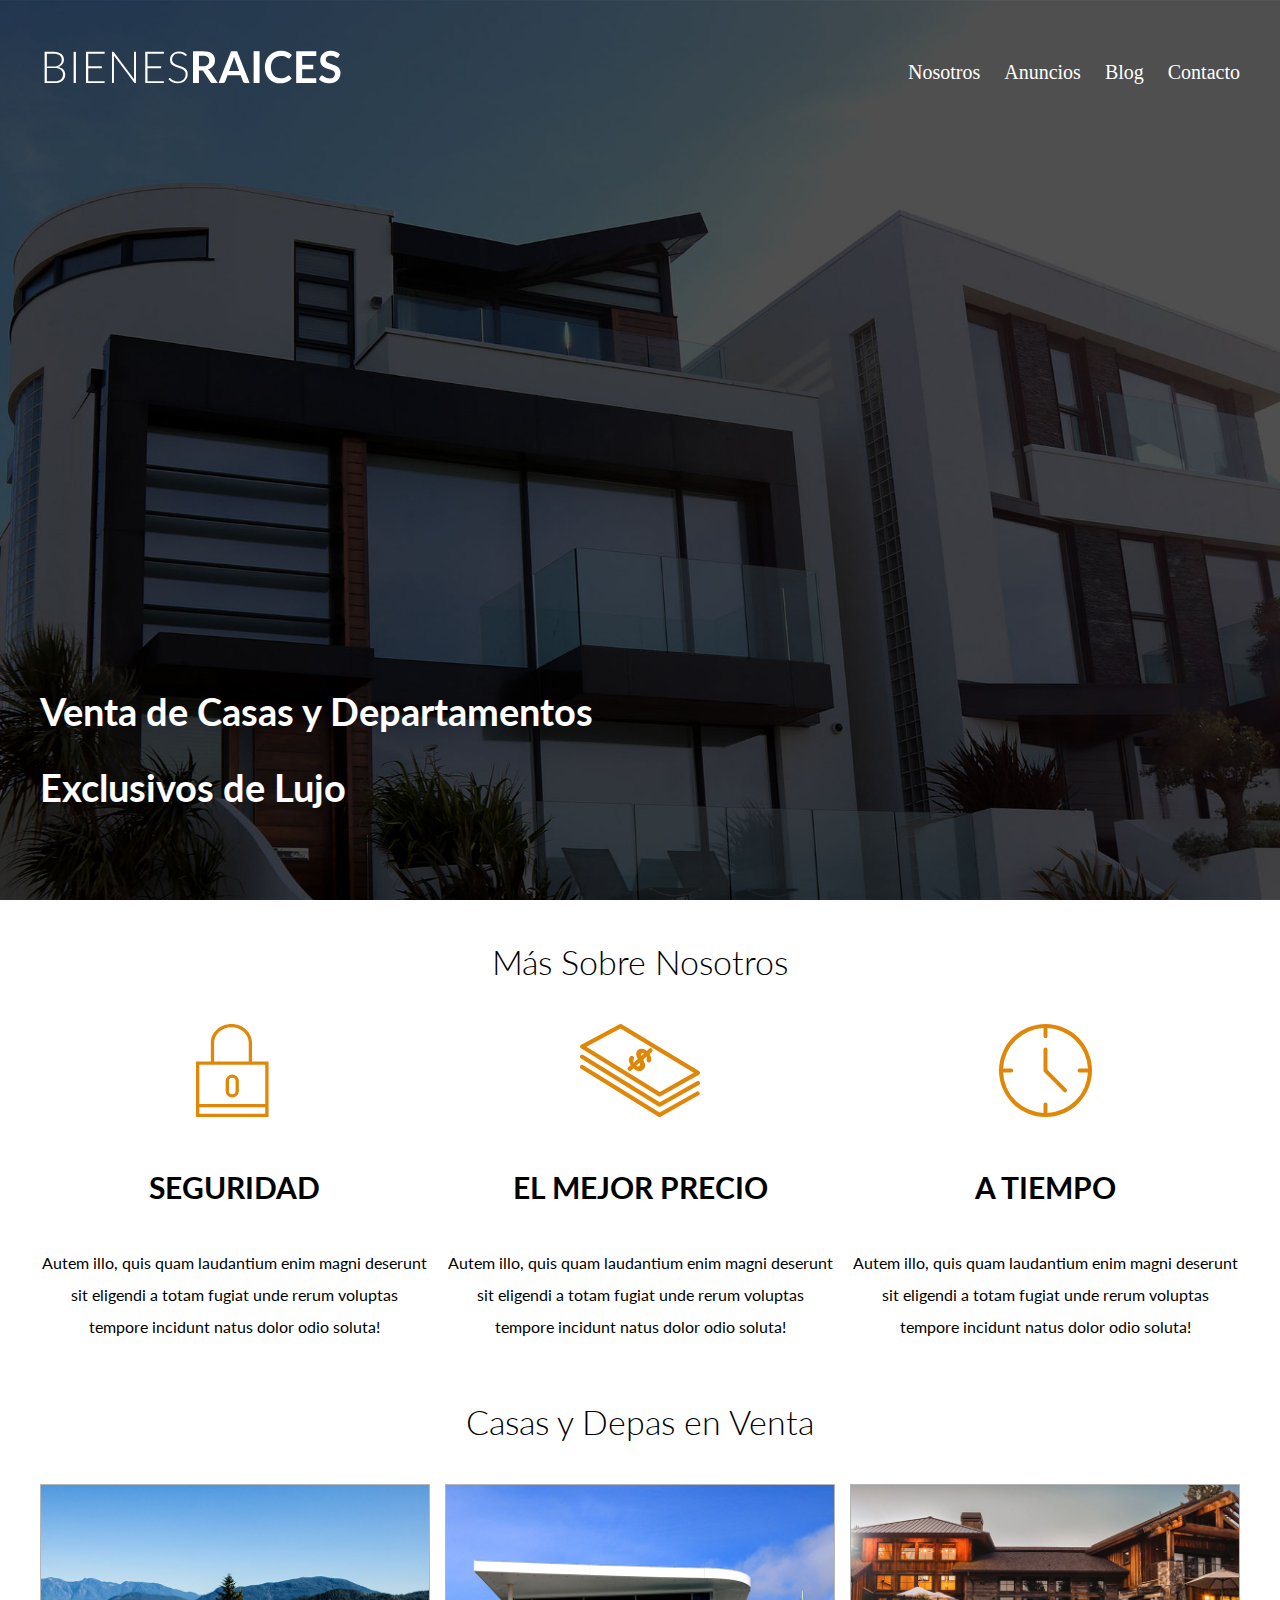
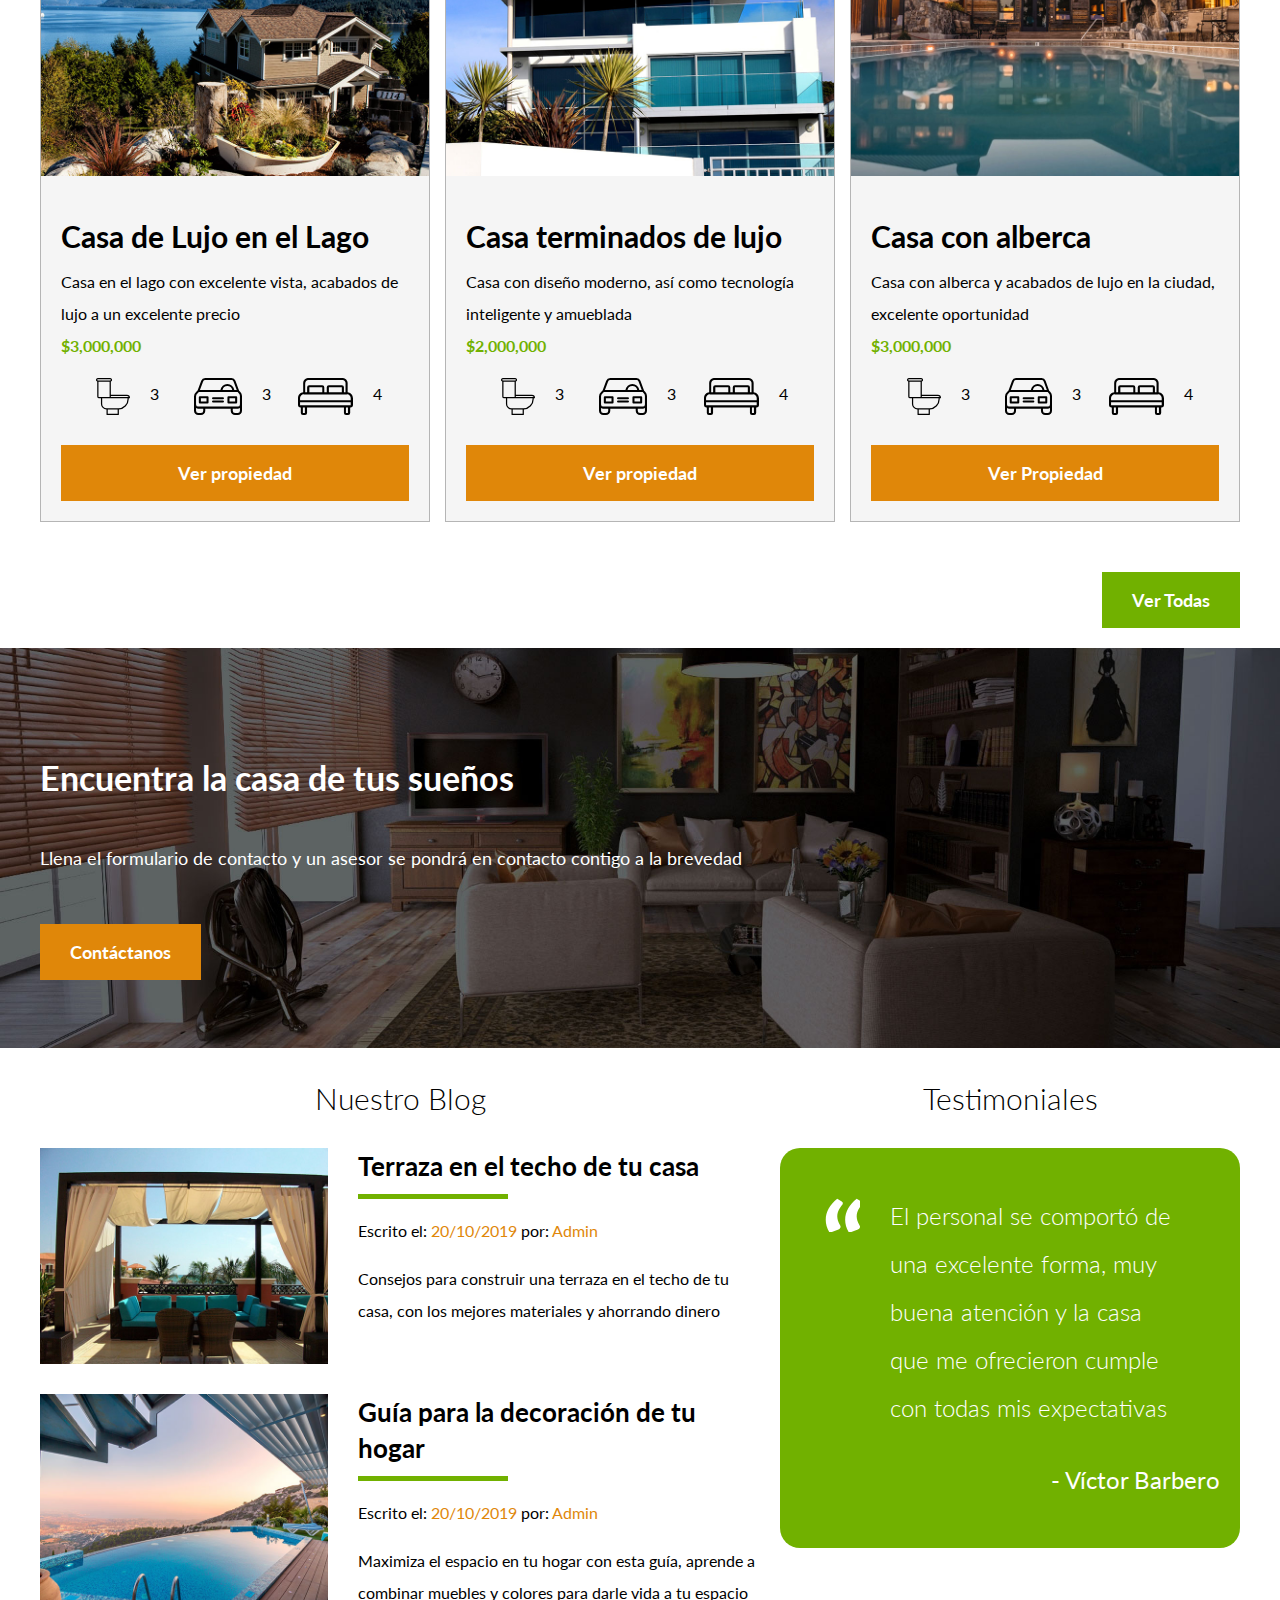
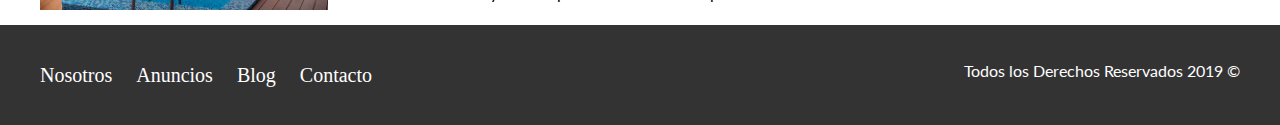
==== index.html @ 07cd65df "Subida inicial" ====
<!DOCTYPE html> 
<html lang="en">
<head>
  <meta charset="UTF-8">
  <meta name="viewport" content="width=device-width,
  initial-scale=1.0">  
  <meta http-equiv="X-UA-Compatible" content="ie=edge">
  <title>Bienes Raices</title>
  <link href="https://fonts.googleapis.com/css2?family=Lato:wght@300;400;700;900
  &display=swap" rel="stylesheet">
  <link rel="stylesheet" href="css/normalize.css">
  <link rel="stylesheet" href="css/styles.css">
</head>
<body>
    
  <header class="site-header inicio">
    <div class="contenedor contenido-header">
      <div class="barra">
        <a href="/">
          <img src="img/logo.svg" alt="Logotipo de Bienes Raices">
        </a>
        
        <nav class="navegacion">
          <a href="nosotros.html">Nosotros</a>
          <a href="anuncios.html">Anuncios</a>
          <a href="blog.html">Blog</a>
          <a href="contacto.html">Contacto</a>
        </nav>
      </div> <!-- barra -->
      <h1>Venta de Casas y Departamentos Exclusivos de Lujo</h1>
    </div> <!-- contenedor -->
  </header>

  <section class="contenedor seccion">
    <h2 class="fw-300 centrar-texto">Más Sobre Nosotros</h2>

    <div class="iconos-nosotros">
      <div class="icono">
        <img src="img/icono1.svg" alt="Icono seguridad">
        <h3>Seguridad</h3>
        <p>Autem illo, quis quam laudantium enim magni deserunt sit eligendi
          a totam fugiat unde rerum voluptas tempore incidunt natus dolor odio soluta!</p>
      </div>

      <div class="icono">
        <img src="img/icono2.svg" alt="Icono Mejor Precio">
        <h3>El Mejor Precio</h3>
        <p>Autem illo, quis quam laudantium enim magni deserunt sit eligendi
          a totam fugiat unde rerum voluptas tempore incidunt natus dolor odio soluta!</p>
      </div>
      
      <div class="icono">
        <img src="img/icono3.svg" alt="Icono A Tiempo">
        <h3>A Tiempo</h3>
        <p>Autem illo, quis quam laudantium enim magni deserunt sit eligendi
          a totam fugiat unde rerum voluptas tempore incidunt natus dolor odio soluta!</p>
      </div>
    </div>
  </section>

  <main class="seccion contenedor">
    <h2 class="fw-300 centrar-texto">Casas y Depas en Venta</h2>

    <div class="contenedor-anuncios">
      <div class="anuncio">
        <img src="img/anuncio1.jpg" alt="Anuncio Casa en el lago">
        <div class="contenido-anuncio">
          <h3>Casa de Lujo en el Lago</h3>
          <p>Casa en el lago con excelente vista, acabados de lujo a un excelente precio
          <p class="precio">$3,000,000</p>

          <ul class="iconos-caracteristicas">
            <li>
              <img src="/img/icono_wc.svg" alt="icono wc">     
              <p>3</p>       
            </li>
            <li>
              <img src="/img/icono_estacionamiento.svg" alt="icono autos">     
              <p>3</p>   
            </li>
            <li>
              <img src="/img/icono_dormitorio.svg" alt="icono habitaciones">     
              <p>4</p>   
            </li>
          </ul>

          <a href="anuncio.html" class="boton boton-amarillo d-block">Ver propiedad</a>
        </div>
      </div>

      <div class="anuncio">
        <img src="img/anuncio2.jpg" alt="Anuncio Casa de lujo">
        <div class="contenido-anuncio">
          <h3>Casa terminados de lujo</h3>
          <p>Casa con diseño moderno, así como tecnología inteligente y amueblada</p>
          <p class="precio">$2,000,000</p>

          <ul class="iconos-caracteristicas">
            <li>
              <img src="/img/icono_wc.svg" alt="icono wc">     
              <p>3</p>       
            </li>
            <li>
              <img src="/img/icono_estacionamiento.svg" alt="icono autos">     
              <p>3</p>   
            </li>
            <li>
              <img src="/img/icono_dormitorio.svg" alt="icono habitaciones">     
              <p>4</p>   
            </li>
          </ul>

          <a href="anuncio.html" class="boton boton-amarillo d-block">Ver propiedad</a>
        </div>
      </div>

      <div class="anuncio">
        <img src="img/anuncio3.jpg" alt="Anuncio Casa con alberca">
        <div class="contenido-anuncio">
          <h3>Casa con alberca</h3>
          <p>Casa con alberca y acabados de lujo en la ciudad, excelente oportunidad</p>
          <p class="precio">$3,000,000</p>

          <ul class="iconos-caracteristicas">
            <li>
              <img src="/img/icono_wc.svg" alt="icono wc">     
              <p>3</p>       
            </li>
            <li>
              <img src="/img/icono_estacionamiento.svg" alt="icono autos">     
              <p>3</p>   
            </li>
            <li>
              <img src="/img/icono_dormitorio.svg" alt="icono habitaciones">     
              <p>4</p>   
            </li>
          </ul>

          <a href="anuncio.html"class="boton boton-amarillo d-block">Ver Propiedad</a>
        </div>
      </div>
    </div> 

    <div class="ver-todas">
      <a href="anuncios.html" class="boton boton-verde">Ver Todas</a>
    </div>
  </main>

  <section class="imagen-contacto">
    <div class="contenedor contenido-contacto">
      <h2>Encuentra la casa de tus sueños</h2>
      <p>Llena el formulario de contacto y un asesor se pondrá en contacto contigo a
        la brevedad</p>
      <a href="contacto.html" class="boton boton-amarillo">Contáctanos</a>
    </div>
  </section>

  <div class="seccion-inferior contenedor">
    <section class="blog">
      <h3 class="centrar-texto fw-300 seccion">Nuestro Blog</h3>

      <article class="entrada-blog">
        <div class="imagen">
          <img src="img/blog1.jpg" alt="Entrada de blog">
        </div>
        <div class="texto-entrada">
          <a href="entrada.html">
            <h4>Terraza en el techo de tu casa</h4>
          </a>
          <p>Escrito el: <span>20/10/2019</span> por: <span>Admin</span></p>
          <p>Consejos para construir una terraza en el techo de tu casa, con los mejores
          materiales y ahorrando dinero</p>
        </div>
      </article>
    
      <article class="entrada-blog">
        <div class="imagen">
          <img src="img/blog2.jpg" alt="Entrada de blog">
        </div>
        <div class="texto-entrada">
          <a href="entrada.html">
            <h4>Guía para la decoración de tu hogar</h4>
          </a>
          <p>Escrito el: <span>20/10/2019</span> por: <span>Admin</span></p>
          <p>Maximiza el espacio en tu hogar con esta guía, aprende a combinar muebles y 
          colores para darle vida a tu espacio</p>
        </div>
      </article>
    </section>

    <section class="testimoniales">
      <h3 class="centrar-texto fw-300  seccion">Testimoniales</h3>
      <div class="testimonial">
        <blockquote>
          El personal se comportó de una excelente forma, muy buena atención y la casa
          que me ofrecieron cumple con todas mis expectativas
        </blockquote>
        <p>- Víctor Barbero</p>
      </div>
    </section>
  </div>

  <footer class="site-footer seccion">
      <div class="contenedor contenedor-footer">
      <nav class="navegacion">
        <a href="nosotros.html">Nosotros</a>
        <a href="anuncios.html">Anuncios</a>
        <a href="blog.html">Blog</a>
        <a href="contacto.html">Contacto</a>
      </nav>
      <p class="copyright">Todos los Derechos Reservados 2019 &copy;</p>
    </div>
  </footer>

</body>
</html>
---- css/styles.css ----
html {
    box-sizing: border-box;
    font-size: 62.5%; /** Reset para REMS - 62.5% = 10px de 16px **/
}
*, *:before, *:after {
    box-sizing: inherit;
}
body {
    font-family: 'Lato', sans-serif;
    font-size: 1.6rem; /** 16px **/
    line-height: 2;
}

/** Globales **/
img {
    max-width: 100%;
}
.contenedor {
    max-width: 120rem; /** 1200px */
    margin: 0 auto;
}

h1 {
    font-size: 3.8rem; /** 38px **/
}

h2 {
    font-size: 3.4rem; /** 34px **/
}

h3 {
    font-size: 3rem; /** 30px **/
}

h4 {
    font-size: 2.6rem; /** 26px **/
}

/** Utilidades **/
.seccion {
    margin-top: 2rem; /** 20px **/
    margin-bottom: 2rem; /** 20px **/
}
.fw-300 {
    font-weight: 300;
}
.centrar-texto {
    text-align: center;
}
.d-block {
    display: block!important;
}
.contenido-centrado {
    max-width: 800px;
}

/** Botones **/
.boton {
    color: #ffffff;
    font-weight: 700;
    text-decoration: none;
    font-size: 1.8rem; /** 18px **/
    padding: 1rem 3rem; /** 10px(arriba y abajo) 30px(izquierda y derecha) **/
    margin-top: 3rem; /** 30px **/
    display: inline-block;
    text-align: center;
    border: none;
}
.boton:hover {
    cursor: pointer;
}
.boton-amarillo {
    background-color: #E08709;
}
.boton-verde {
    background-color: #71B100;
}

/* Header */
.site-header {
    background-color: #333333;
    padding: 1rem 0 3rem 0; /** 10px arriba 0px derecha 30px abajo 0px izquierda **/
}
.site-header.inicio {
    background-image: url(../img/header.jpg);
    background-position: center center;
    background-size: cover;
    height: 100vh;
    min-height: 60rem; /** 600px **/
}

.contenido-header {
    height: 100%;
    display: flex;
    flex-direction: column;
    justify-content: space-between;
}

.contenido-header h1 {
    color: #ffffff;
    padding-bottom: 2rem; /** 20px **/
    max-width: 60rem; /** 600px **/
    line-height: 2;
}

.barra {
    display: flex;
    justify-content: space-between;
    align-items: center;
    padding-top: 3rem; /** 30px **/
}

/** Navegación **/
.navegacion a {
    color: #ffffff;
    text-decoration: none;
    font-size: 2rem; /** 18 px **/
    margin-right: 2rem; /** 20 px **/
    font-family: 'Times New Roman', Times, serif;
}
.navegacion a:hover {
    color: #71B100;
}
.navegacion a:last-of-type {
    margin-right: 0;
}

/** Iconos Nosotros **/
.iconos-nosotros {
    display: flex;
    justify-content: space-between;
}
.icono {
    flex-basis: calc(33.3% - 1rem);
    text-align: center;
}
.icono h3 {
    /** Afectará solo a los h3 que sean hijos de la clase icono **/
    text-transform: uppercase; 
}

/** Anuncios **/
.contenedor-anuncios {
    display:flex;
    justify-content: space-between;
    flex-wrap: wrap;
}
.anuncio {
    flex: 0 0 calc(33.3% - 1rem); /** Sustituye a las 3 de abajo **/
    /* flex-grow: 0; */
    /*flex-shrink: 0; */
    /* flex-basis: calc(33.3% - 1rem); */
    border: 0.1rem solid #B5B5B5;
    background-color: #F5F5F5;
    margin-bottom: 2rem; /** 20px **/
}
.contenido-anuncio {
    padding: 2rem; /** 20px **/
}
.contenido-anuncio h3,
.contenido-anuncio p {
    margin: 0;
}
.precio {
    color: #71B100;
    font-weight: 700;
}
.iconos-caracteristicas {
    list-style: none;
    padding: 0;
    display: flex;
    justify-content: space-evenly;
    max-width: 50rem; /** 500px **/
    flex: 1;
}
.iconos-caracteristicas li {
    display: flex;
}
.iconos-caracteristicas li img {
    margin-right: 2rem; /** 20px **/
}
.ver-todas {
    display: flex;
    justify-content: flex-end;
}

/** Contacto Home **/
.imagen-contacto {
    background-image: url(../img/encuentra.jpg);
    background-position: center center;
    background-size: cover;
    height: 40rem; /** 400px **/
    display: flex;
    align-items: center;
}
.contenido-contacto {
    flex: 1;
    color: #ffffff;
}
.contenido-contacto p {
    font-size: 1.8rem; /** 18px **/
}

/** Sección inferior **/
.seccion-inferior {
    display: flex;
    justify-content: space-between;
}
.seccion-inferior .blog {
    flex-basis: 60%;
}
.seccion-inferior .testimoniales {
    flex-basis: calc(40% - 2rem);
}
.entrada-blog {
    display: flex;
    justify-content: space-between;
    margin-bottom: 2rem; /** 20px **/
}
.entrada-blog:last-of-type {
    margin-bottom: 0;
}
.entrada-blog .imagen {
    flex-basis: 40%;
}
.entrada-blog .texto-entrada {
    flex-basis: calc(60% - 3rem);
}
.texto-entrada a {
    color: #000000;
    text-decoration: none;
}
.texto-entrada h4 {
    margin: 0;
    line-height: 1.4;
}
.texto-entrada h4::after {
    content: '';
    display: block;
    width: 15rem; /** 150px **/
    height: .5rem; /** 50px **/
    background-color: #71B100;
    margin-top: 1rem; /** 10px **/
}
.texto-entrada span {
    color: #E08709;
}
/** Testimoniales **/
.testimonial {
    background-color: #71B100;
    font-size: 2.4rem; /** 24px **/
    padding: 2rem; /** 20px **/
    color: #ffffff;
    border-radius: 2rem; /** 20px **/
}
.testimonial p {
    text-align: right;
}
.testimonial blockquote::before {
    content: '';
    background-image: url(../img/comilla.svg);
    width: 4rem; /** 40px **/
    height: 4rem; /** 40px **/
    display: block;
    position: absolute;
    left: -2rem; /** -20px **/
}
.testimonial blockquote {
    position: relative;
    padding-left: 5rem; /** 50px **/
    font-weight: 300;
}
/** Footer **/
.site-footer {
    background-color: #333333;
    margin: 0;
}
.contenedor-footer {
    padding: 3rem 0; /** 30px arriba y abajo 0px izquierda y derecha **/
    display: flex;
    justify-content: space-between;
}
.copyright {
    margin: 0;
    color: #ffffff;
}

/** INTERNAS **/
/** Nosotros **/
.contenido-nosotros {
    display: grid;
    grid-template-columns: repeat(2, 1fr); /** 2 columnas, cada una ocupa la mitad fr=fracción **/
    grid-column-gap: 2rem; /** 20px **/
}
.texto-nosotros blockquote {
    font-weight: 900;
    font-size: 2rem; /** 20px **/
    margin: 0;
    padding: 1rem 0 3rem 0; /** 10px arriba 0px derecha 30px abajo 0px izquierda **/
}

/** Anuncio **/
.resumen-propiedad {
    display: flex;
    justify-content: space-between;
    align-items: center;
}

/** Contacto **/
.contacto p {
    font-size: 1.4rem; /** 14px **/
    color: #4f4f4f;
    margin: 2rem 0 0 0;
}
legend {
    font-size: 2rem; /** 20px **/
    color: #4f4f4f;
}
label {
    font-weight: 700;
    text-transform: uppercase;
    display: block;
}
input:not([type="submit"]),
textarea, select {
    padding: 1rem; /** 10px **/
    display: block;
    width: 100%;
    background-color: #e1e1e1;
    margin-bottom: 2rem; /** 20px **/
    border: none;
    border-radius: 1rem; /** 20px **/
}
input[type="radio"] {
    width: auto;
    margin: 0;
}
textarea {
    height: 20rem; /** 200px **/
}
.forma-contacto {
    max-width: 30rem; /** 600px **/
    display: flex;
    justify-content: space-between;
    align-items: center;;
}
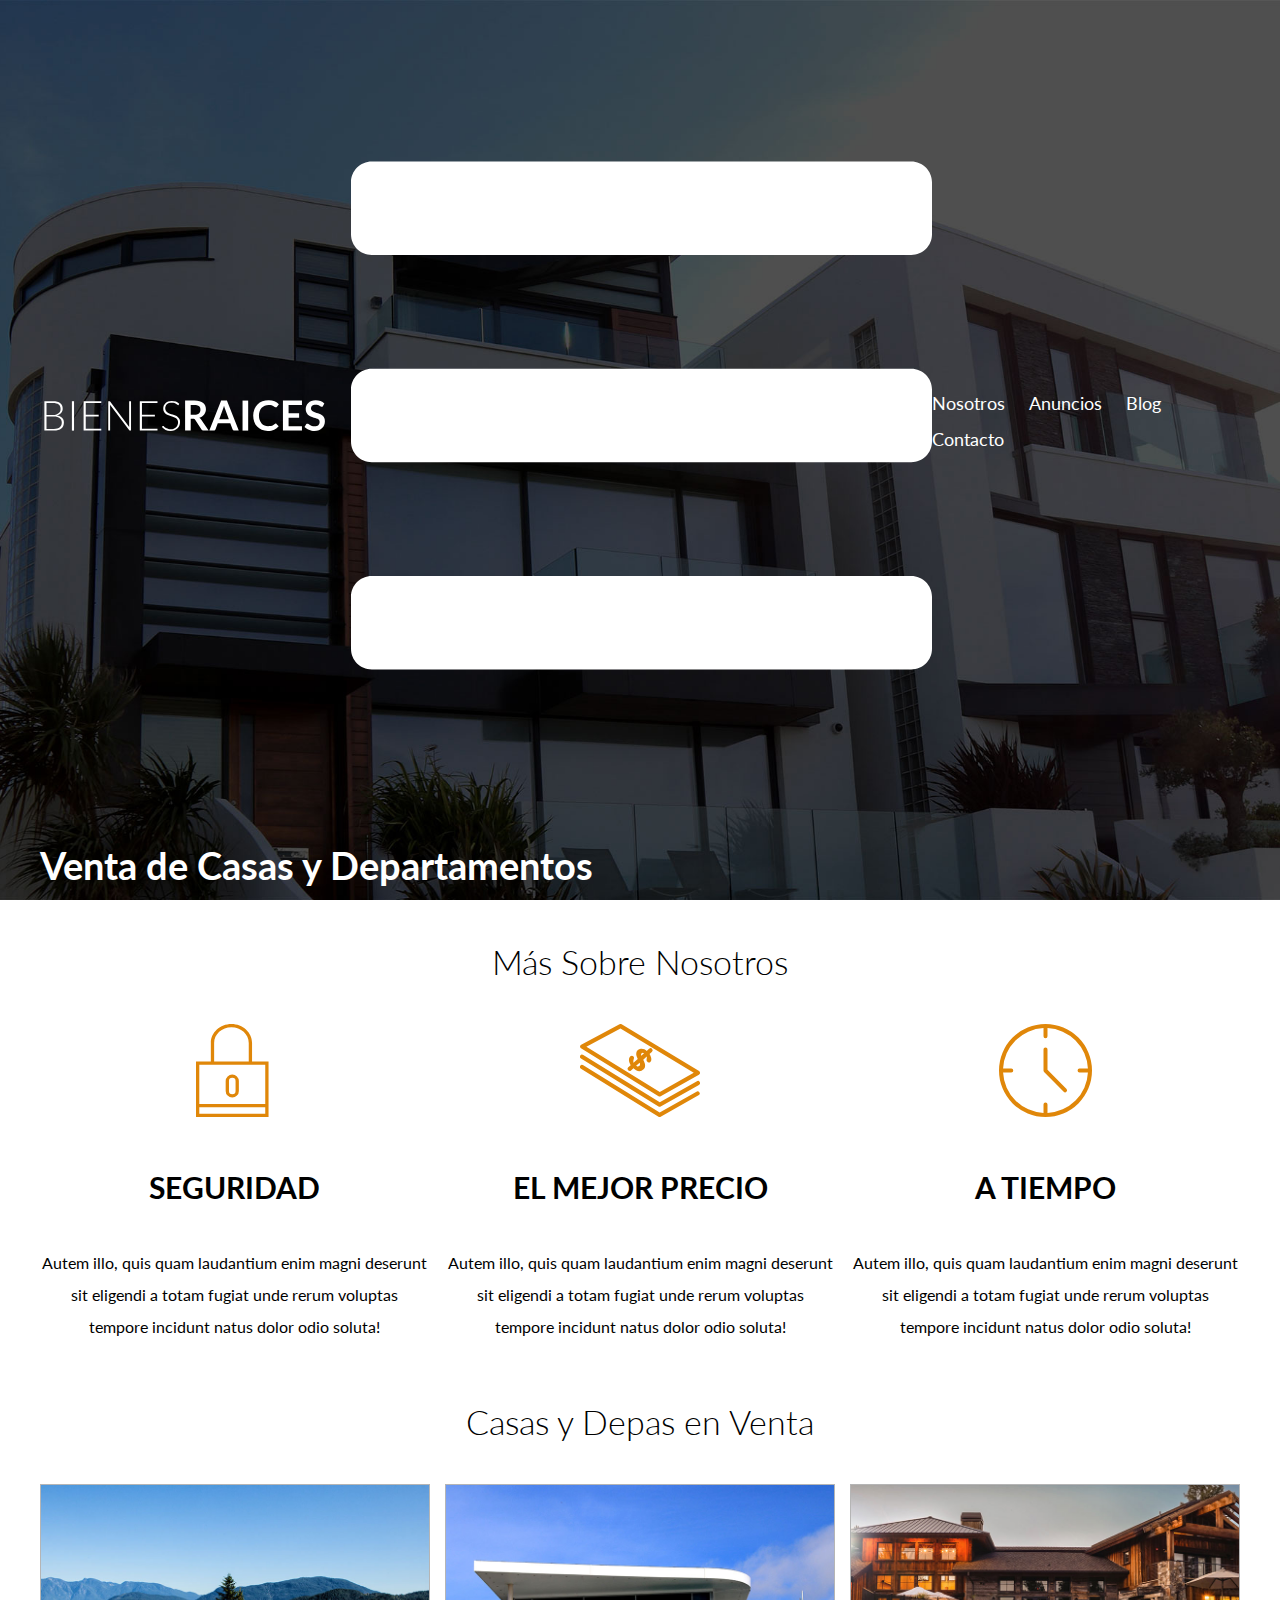
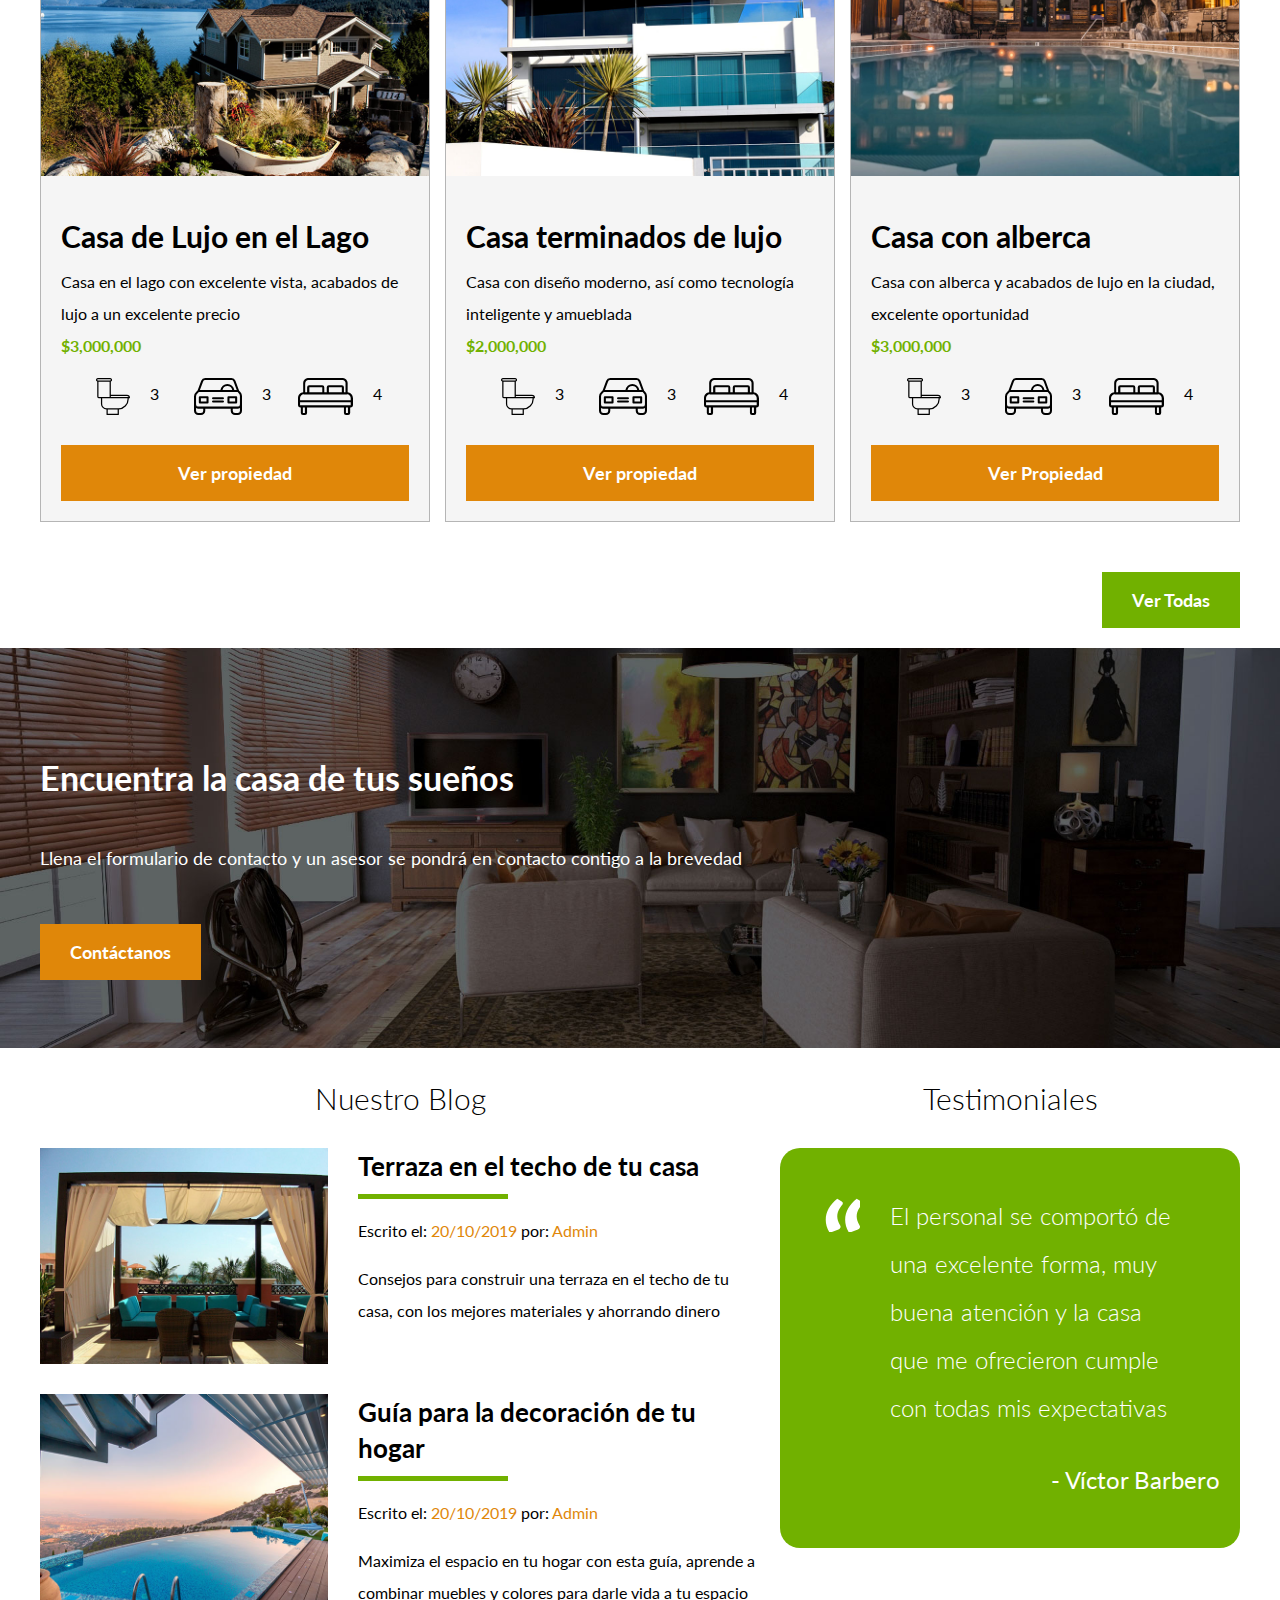
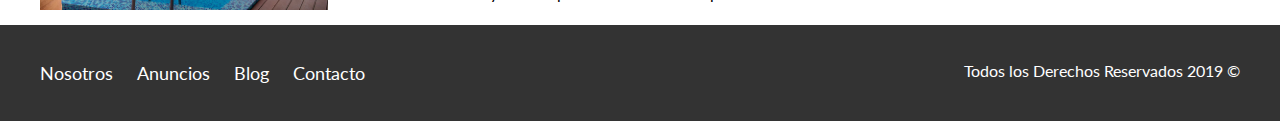
==== commit e54fa4b5: "Cambiar menú navegación" ====
--- a/index.html
+++ b/index.html
@@ -20,7 +20,13 @@
           <img src="img/logo.svg" alt="Logotipo de Bienes Raices">
         </a>
         
-        <nav class="navegacion">
+        <div class="mobile-menu">
+          <a href="#navegacion">
+            <img src="img/barras.svg" alt="Icono Menú">
+          </a>
+        </div>
+
+        <nav id="navegacion" class="navegacion">
           <a href="nosotros.html">Nosotros</a>
           <a href="anuncios.html">Anuncios</a>
           <a href="blog.html">Blog</a>
--- a/css/styles.css
+++ b/css/styles.css
@@ -16,6 +16,7 @@
     max-width: 100%;
 }
 .contenedor {
+    width: 95%;
     max-width: 120rem; /** 1200px */
     margin: 0 auto;
 }
@@ -65,6 +66,14 @@
     display: inline-block;
     text-align: center;
     border: none;
+    display: block;
+    flex: 0 0 100%;
+}
+@media (min-width: 768px) {
+    .boton {
+        display: inline-block;
+        flex: 0 0 auto;
+    }
 }
 .boton:hover {
     cursor: pointer;
@@ -94,45 +103,66 @@
     display: flex;
     flex-direction: column;
     justify-content: space-between;
-}
-
+    text-align: center;
+}
+@media (min-width: 768px) {
+    .contenido-header {
+        text-align: left;  
+    }  
+}
 .contenido-header h1 {
     color: #ffffff;
     padding-bottom: 2rem; /** 20px **/
     max-width: 60rem; /** 600px **/
     line-height: 2;
 }
-
 .barra {
-    display: flex;
-    justify-content: space-between;
-    align-items: center;
     padding-top: 3rem; /** 30px **/
+}
+@media (min-width: 768px) {
+    .barra {
+        display: flex;
+        justify-content: space-between;
+        align-items: center;
+    }
 }
 
 /** Navegación **/
 .navegacion a {
     color: #ffffff;
     text-decoration: none;
-    font-size: 2rem; /** 18 px **/
-    margin-right: 2rem; /** 20 px **/
-    font-family: 'Times New Roman', Times, serif;
+    font-size: 2.2rem; /** 22px **/
+    display: block;
+}
+@media (min-width: 768px) {
+    .navegacion a {
+        display: inline-block;
+        margin-right: 2rem; /** 20 px **/
+        font-size: 1.8rem; /** 18px **/
+    }
+    .navegacion a:last-of-type {
+        margin-right: 0;
+    }
 }
 .navegacion a:hover {
     color: #71B100;
 }
-.navegacion a:last-of-type {
-    margin-right: 0;
-}
 
 /** Iconos Nosotros **/
-.iconos-nosotros {
-    display: flex;
-    justify-content: space-between;
+@media (min-width: 768px) {
+    .iconos-nosotros {
+        display: flex;
+        justify-content: space-between;
+    }
 }
 .icono {
-    flex-basis: calc(33.3% - 1rem);
+
     text-align: center;
+}
+@media (min-width: 768px) {
+    .icono {
+        flex-basis: calc(33.3% - 1rem);
+    }
 }
 .icono h3 {
     /** Afectará solo a los h3 que sean hijos de la clase icono **/
@@ -140,13 +170,14 @@
 }
 
 /** Anuncios **/
-.contenedor-anuncios {
-    display:flex;
-    justify-content: space-between;
-    flex-wrap: wrap;
+@media (min-width: 768px) {
+    .contenedor-anuncios {
+        display:flex;
+        justify-content: space-between;
+        flex-wrap: wrap;
+    }    
 }
 .anuncio {
-    flex: 0 0 calc(33.3% - 1rem); /** Sustituye a las 3 de abajo **/
     /* flex-grow: 0; */
     /*flex-shrink: 0; */
     /* flex-basis: calc(33.3% - 1rem); */
@@ -154,6 +185,11 @@
     background-color: #F5F5F5;
     margin-bottom: 2rem; /** 20px **/
 }
+@media (min-width: 768px) {
+    .anuncio {
+        flex: 0 0 calc(33.3% - 1rem); /** Sustituye a las 3 de abajo **/
+    }
+}
 .contenido-anuncio {
     padding: 2rem; /** 20px **/
 }
@@ -194,7 +230,7 @@
     align-items: center;
 }
 .contenido-contacto {
-    flex: 1;
+    flex: 0 0 95%;
     color: #ffffff;
 }
 .contenido-contacto p {
@@ -202,29 +238,37 @@
 }
 
 /** Sección inferior **/
-.seccion-inferior {
-    display: flex;
-    justify-content: space-between;
-}
-.seccion-inferior .blog {
-    flex-basis: 60%;
-}
-.seccion-inferior .testimoniales {
-    flex-basis: calc(40% - 2rem);
+@media (min-width: 768px) {
+    .seccion-inferior {
+        display: flex;
+        justify-content: space-between;
+    }
+    .seccion-inferior .blog {
+        flex-basis: 60%;
+    }
+    .seccion-inferior .testimoniales {
+        flex-basis: calc(40% - 2rem);
+    }
 }
 .entrada-blog {
-    display: flex;
-    justify-content: space-between;
     margin-bottom: 2rem; /** 20px **/
+}
+@media (min-width: 768px) {
+    .entrada-blog {
+        display: flex;
+        justify-content: space-between;
+    }
 }
 .entrada-blog:last-of-type {
     margin-bottom: 0;
 }
-.entrada-blog .imagen {
-    flex-basis: 40%;
-}
-.entrada-blog .texto-entrada {
-    flex-basis: calc(60% - 3rem);
+@media (min-width: 768px) {
+    .entrada-blog .imagen {
+        flex-basis: 40%;
+    }
+    .entrada-blog .texto-entrada {
+        flex-basis: calc(60% - 3rem);
+    }
 }
 .texto-entrada a {
     color: #000000;
@@ -277,8 +321,21 @@
 }
 .contenedor-footer {
     padding: 3rem 0; /** 30px arriba y abajo 0px izquierda y derecha **/
-    display: flex;
-    justify-content: space-between;
+    text-align: center;
+}
+@media (min-width: 768px) {
+    .contenedor-footer {
+        display: flex;
+        justify-content: space-between;
+    }
+}
+.site-footer nav {
+    display: none;
+}
+@media (min-width: 768px) {
+    .site-footer nav {
+        display: block;
+    }
 }
 .copyright {
     margin: 0;
@@ -287,10 +344,12 @@
 
 /** INTERNAS **/
 /** Nosotros **/
-.contenido-nosotros {
-    display: grid;
-    grid-template-columns: repeat(2, 1fr); /** 2 columnas, cada una ocupa la mitad fr=fracción **/
-    grid-column-gap: 2rem; /** 20px **/
+@media (min-width: 768px) {
+    .contenido-nosotros {
+        display: grid;
+        grid-template-columns: repeat(2, 1fr); /** 2 columnas, cada una ocupa la mitad fr=fracción **/
+        grid-column-gap: 2rem; /** 20px **/
+    }
 }
 .texto-nosotros blockquote {
     font-weight: 900;
